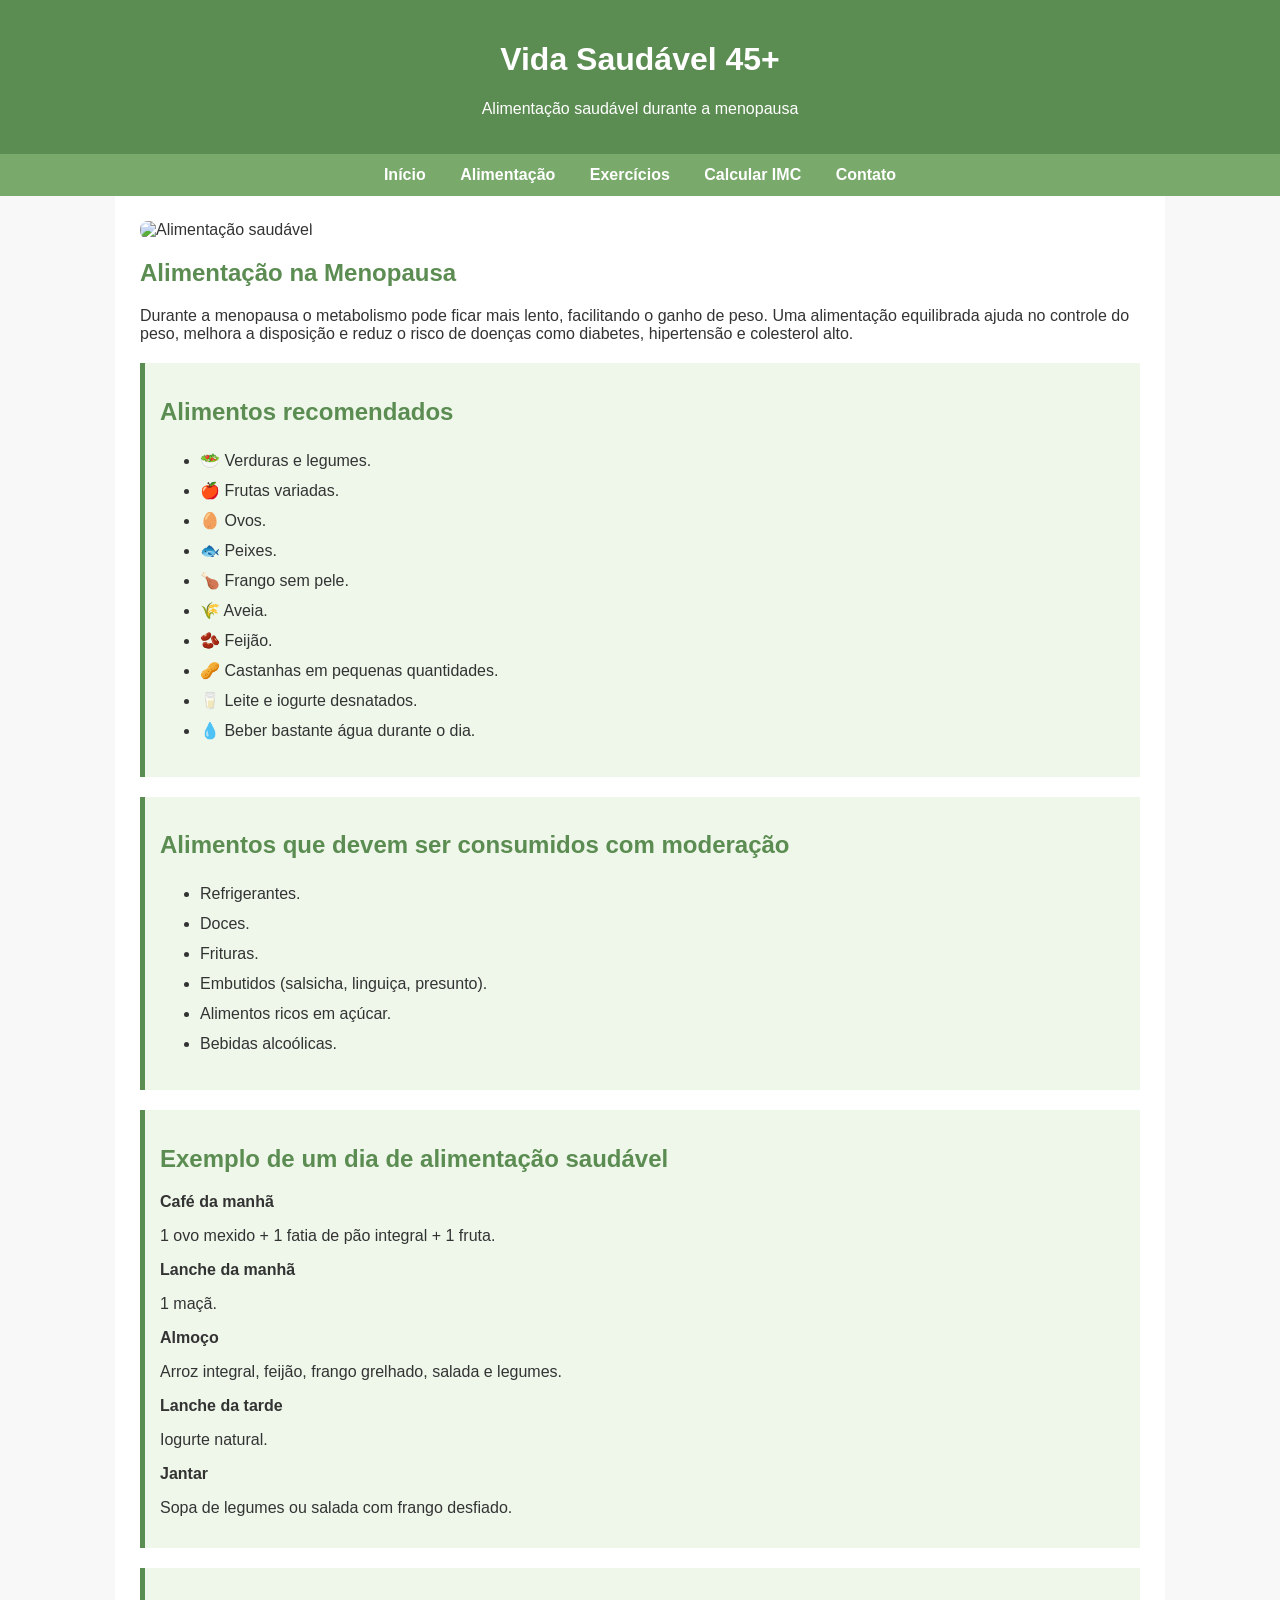
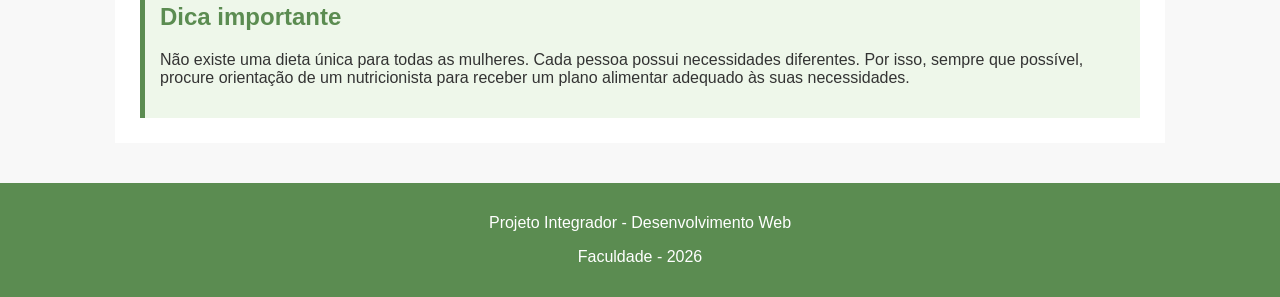
==== pag02.html @ 5a34a9b6 "Add files via upload" ====
<!DOCTYPE html>
<html lang="pt-BR">
<head>
<meta charset="UTF-8">
<meta name="viewport" content="width=device-width, initial-scale=1.0">

<title>Alimentação Saudável</title>

<style>

body{
    margin:0;
    font-family:Arial, Helvetica, sans-serif;
    background:#f8f8f8;
    color:#333;
}

header{
    background:#5b8c51;
    color:white;
    text-align:center;
    padding:20px;
}

nav{
    background:#79a96b;
    text-align:center;
    padding:12px;
}

nav a{
    color:white;
    text-decoration:none;
    margin:15px;
    font-weight:bold;
}

nav a:hover{
    text-decoration:underline;
}

.container{
    width:90%;
    max-width:1000px;
    margin:auto;
    background:white;
    padding:25px;
}

img{
    width:100%;
    border-radius:8px;
}

h2{
    color:#5b8c51;
}

.caixa{
    background:#eef7ea;
    border-left:5px solid #5b8c51;
    padding:15px;
    margin-top:20px;
}

ul{
    line-height:30px;
}

footer{
    background:#5b8c51;
    color:white;
    text-align:center;
    padding:15px;
    margin-top:40px;
}

</style>

</head>

<body>

<header>

<h1>Vida Saudável 45+</h1>

<p>Alimentação saudável durante a menopausa</p>

</header>

<nav>

<a href="index.html">Início</a>

<a href="pag02.html">Alimentação</a>

<a href="pag03.html">Exercícios</a>

<a href="pag04.html">Calcular IMC</a>

<a href="pag05.html">Contato</a>

</nav>

<div class="container">

<img src="imagens/alimentacao.jpg" alt="Alimentação saudável">

<h2>Alimentação na Menopausa</h2>

<p>
Durante a menopausa o metabolismo pode ficar mais lento, facilitando o ganho de peso. Uma alimentação equilibrada ajuda no controle do peso, melhora a disposição e reduz o risco de doenças como diabetes, hipertensão e colesterol alto.
</p>

<div class="caixa">

<h2>Alimentos recomendados</h2>

<ul>

<li>🥗 Verduras e legumes.</li>

<li>🍎 Frutas variadas.</li>

<li>🥚 Ovos.</li>

<li>🐟 Peixes.</li>

<li>🍗 Frango sem pele.</li>

<li>🌾 Aveia.</li>

<li>🫘 Feijão.</li>

<li>🥜 Castanhas em pequenas quantidades.</li>

<li>🥛 Leite e iogurte desnatados.</li>

<li>💧 Beber bastante água durante o dia.</li>

</ul>

</div>

<div class="caixa">

<h2>Alimentos que devem ser consumidos com moderação</h2>

<ul>

<li>Refrigerantes.</li>

<li>Doces.</li>

<li>Frituras.</li>

<li>Embutidos (salsicha, linguiça, presunto).</li>

<li>Alimentos ricos em açúcar.</li>

<li>Bebidas alcoólicas.</li>

</ul>

</div>

<div class="caixa">

<h2>Exemplo de um dia de alimentação saudável</h2>

<p><strong>Café da manhã</strong></p>

<p>1 ovo mexido + 1 fatia de pão integral + 1 fruta.</p>

<p><strong>Lanche da manhã</strong></p>

<p>1 maçã.</p>

<p><strong>Almoço</strong></p>

<p>Arroz integral, feijão, frango grelhado, salada e legumes.</p>

<p><strong>Lanche da tarde</strong></p>

<p>Iogurte natural.</p>

<p><strong>Jantar</strong></p>

<p>Sopa de legumes ou salada com frango desfiado.</p>

</div>

<div class="caixa">

<h2>Dica importante</h2>

<p>
Não existe uma dieta única para todas as mulheres. Cada pessoa possui necessidades diferentes. Por isso, sempre que possível, procure orientação de um nutricionista para receber um plano alimentar adequado às suas necessidades.
</p>

</div>

</div>

<footer>

<p>Projeto Integrador - Desenvolvimento Web</p>

<p>Faculdade - 2026</p>

</footer>

</body>
</html>
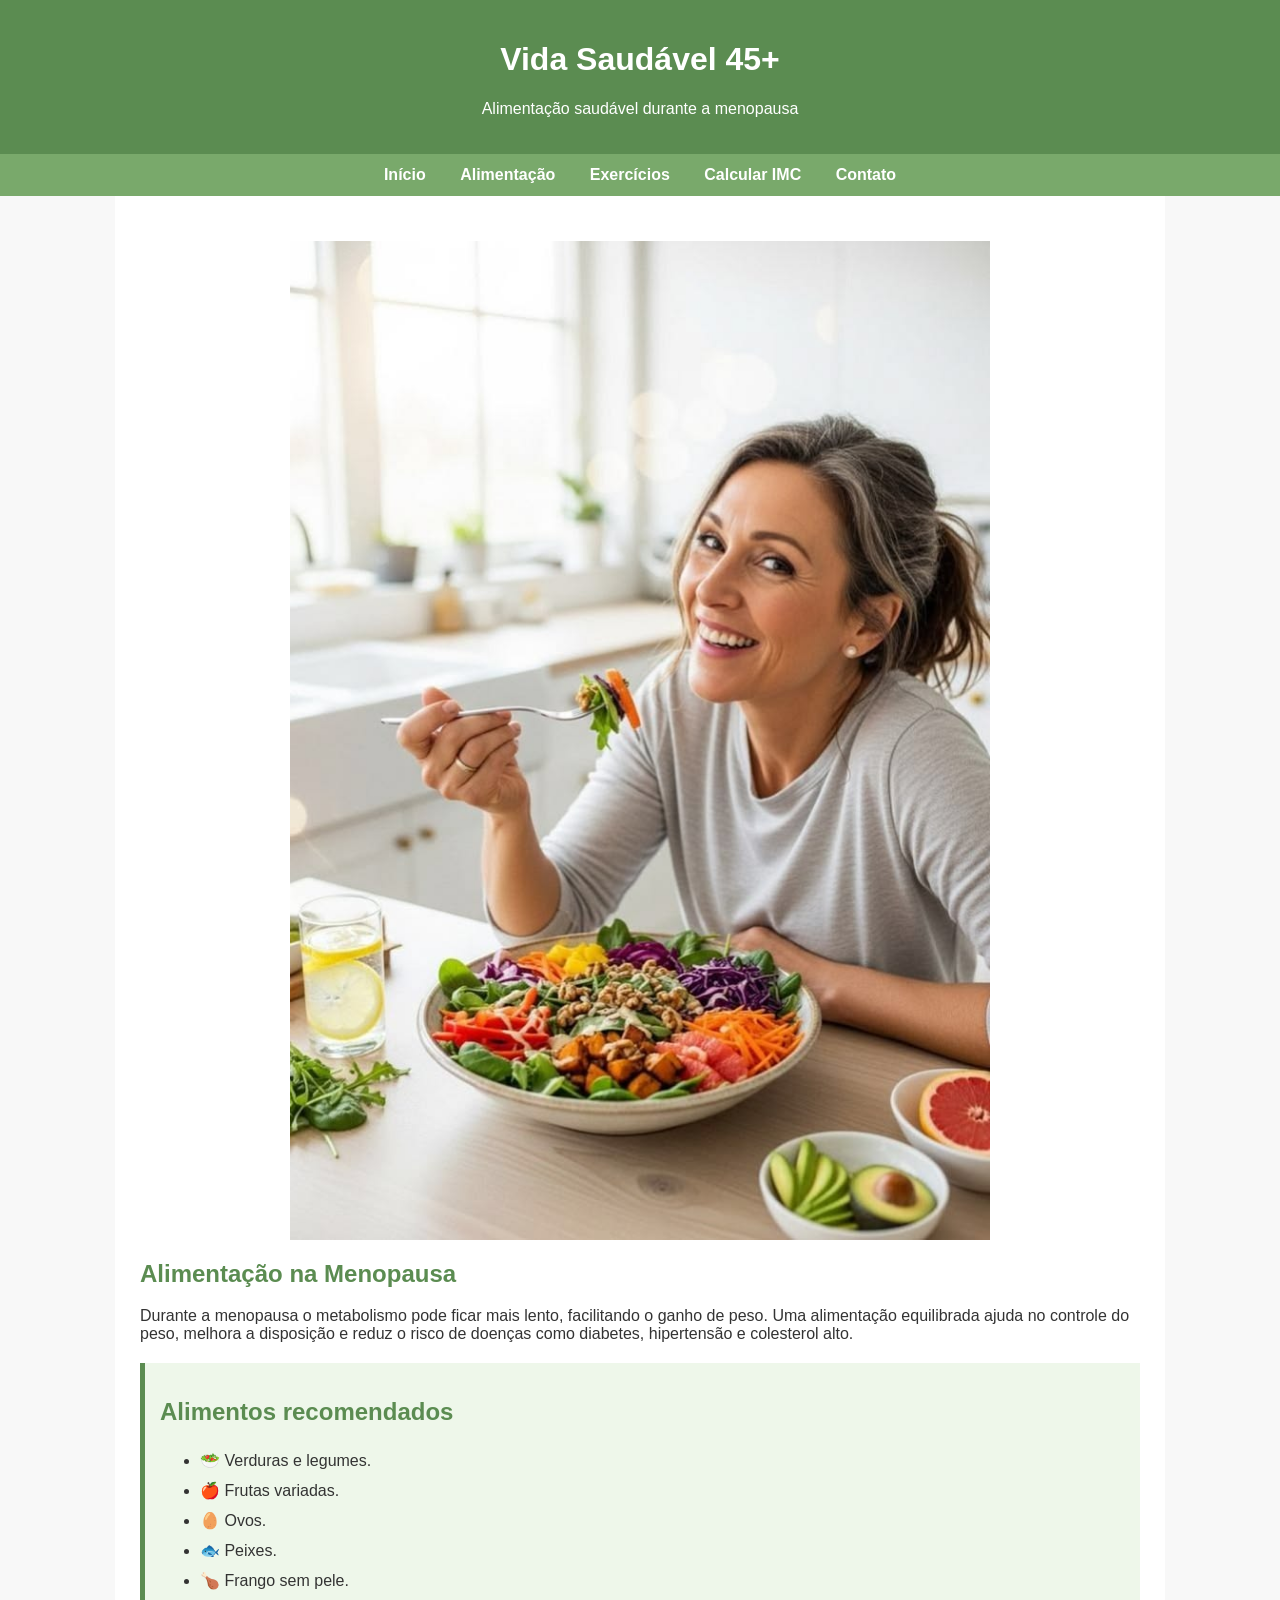
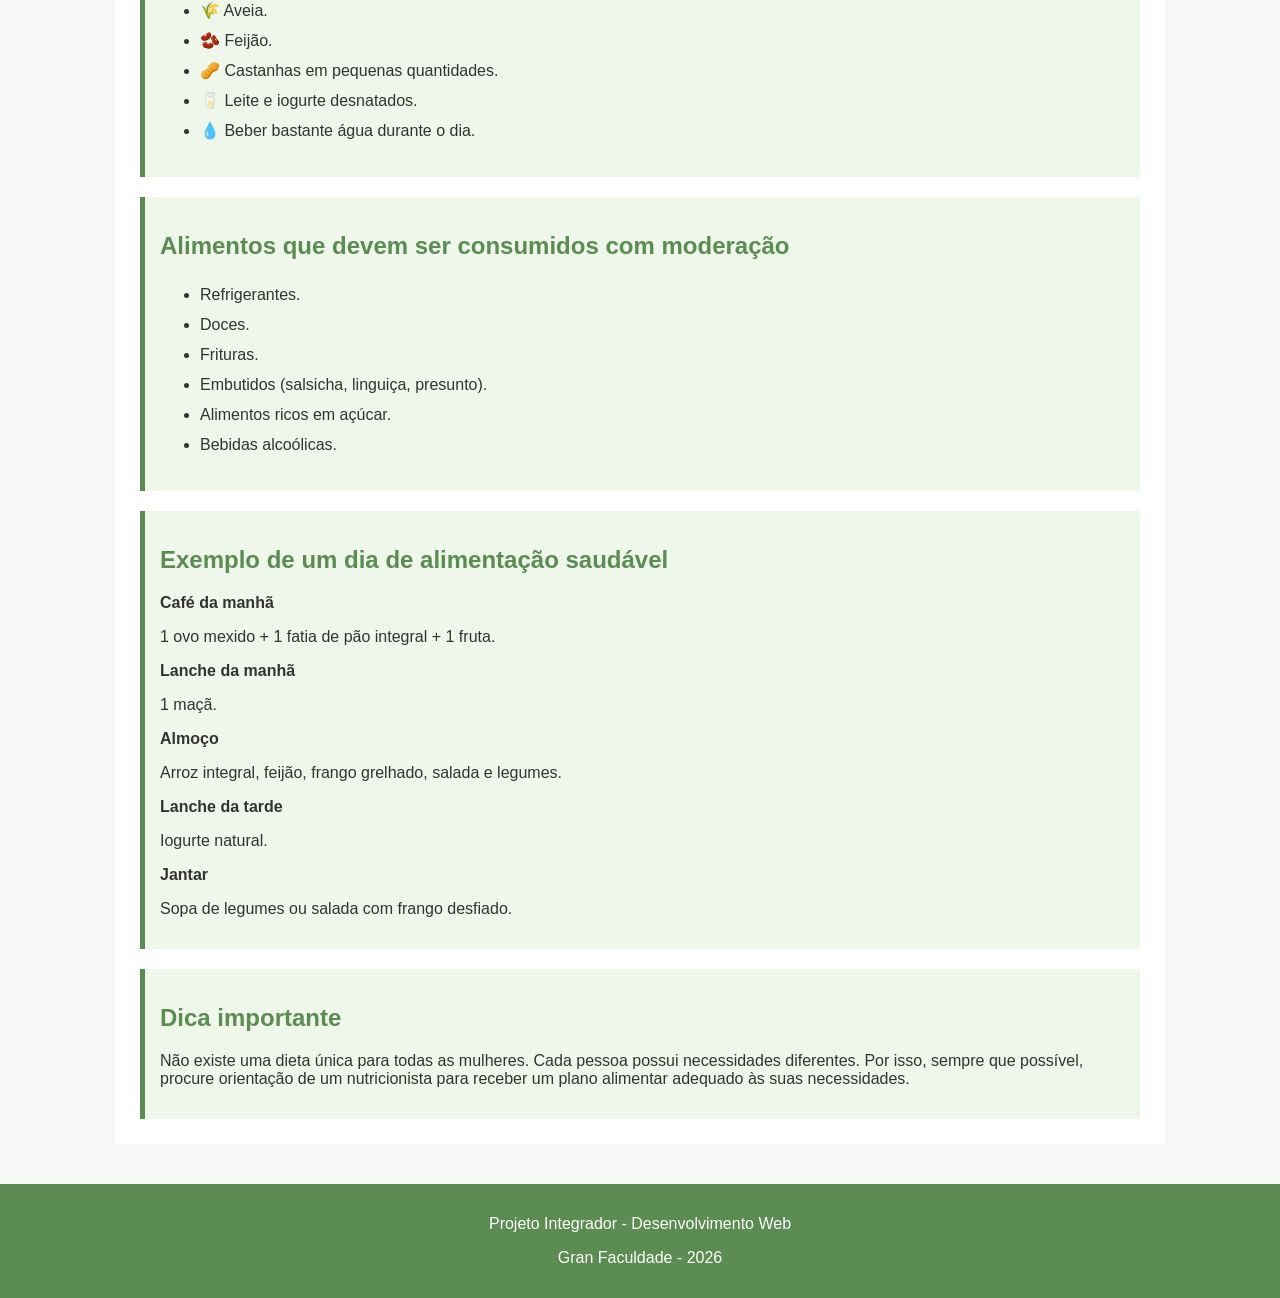
==== commit 3a92f08e: "Refactor HTML structure and styles in pag02.html" ====
--- a/pag02.html
+++ b/pag02.html
@@ -48,9 +48,16 @@
 }
 
 img{
-    width:100%;
+    
+    display:block;
+    width:80%;
+    max-width:700px;
+    height:auto;
+    margin:20px auto;s
     border-radius:8px;
-}
+
+}
+
 
 h2{
     color:#5b8c51;
@@ -105,7 +112,8 @@
 
 <div class="container">
 
-<img src="imagens/alimentacao.jpg" alt="Alimentação saudável">
+<img src="imagem/alimentacao.jpg.jfif" class="banner" alt="Alimentação saudável">
+
 
 <h2>Alimentação na Menopausa</h2>
 
@@ -207,9 +215,9 @@
 
 <p>Projeto Integrador - Desenvolvimento Web</p>
 
-<p>Faculdade - 2026</p>
+<p>Gran Faculdade - 2026</p>
 
 </footer>
 
 </body>
-</html>+</html>
